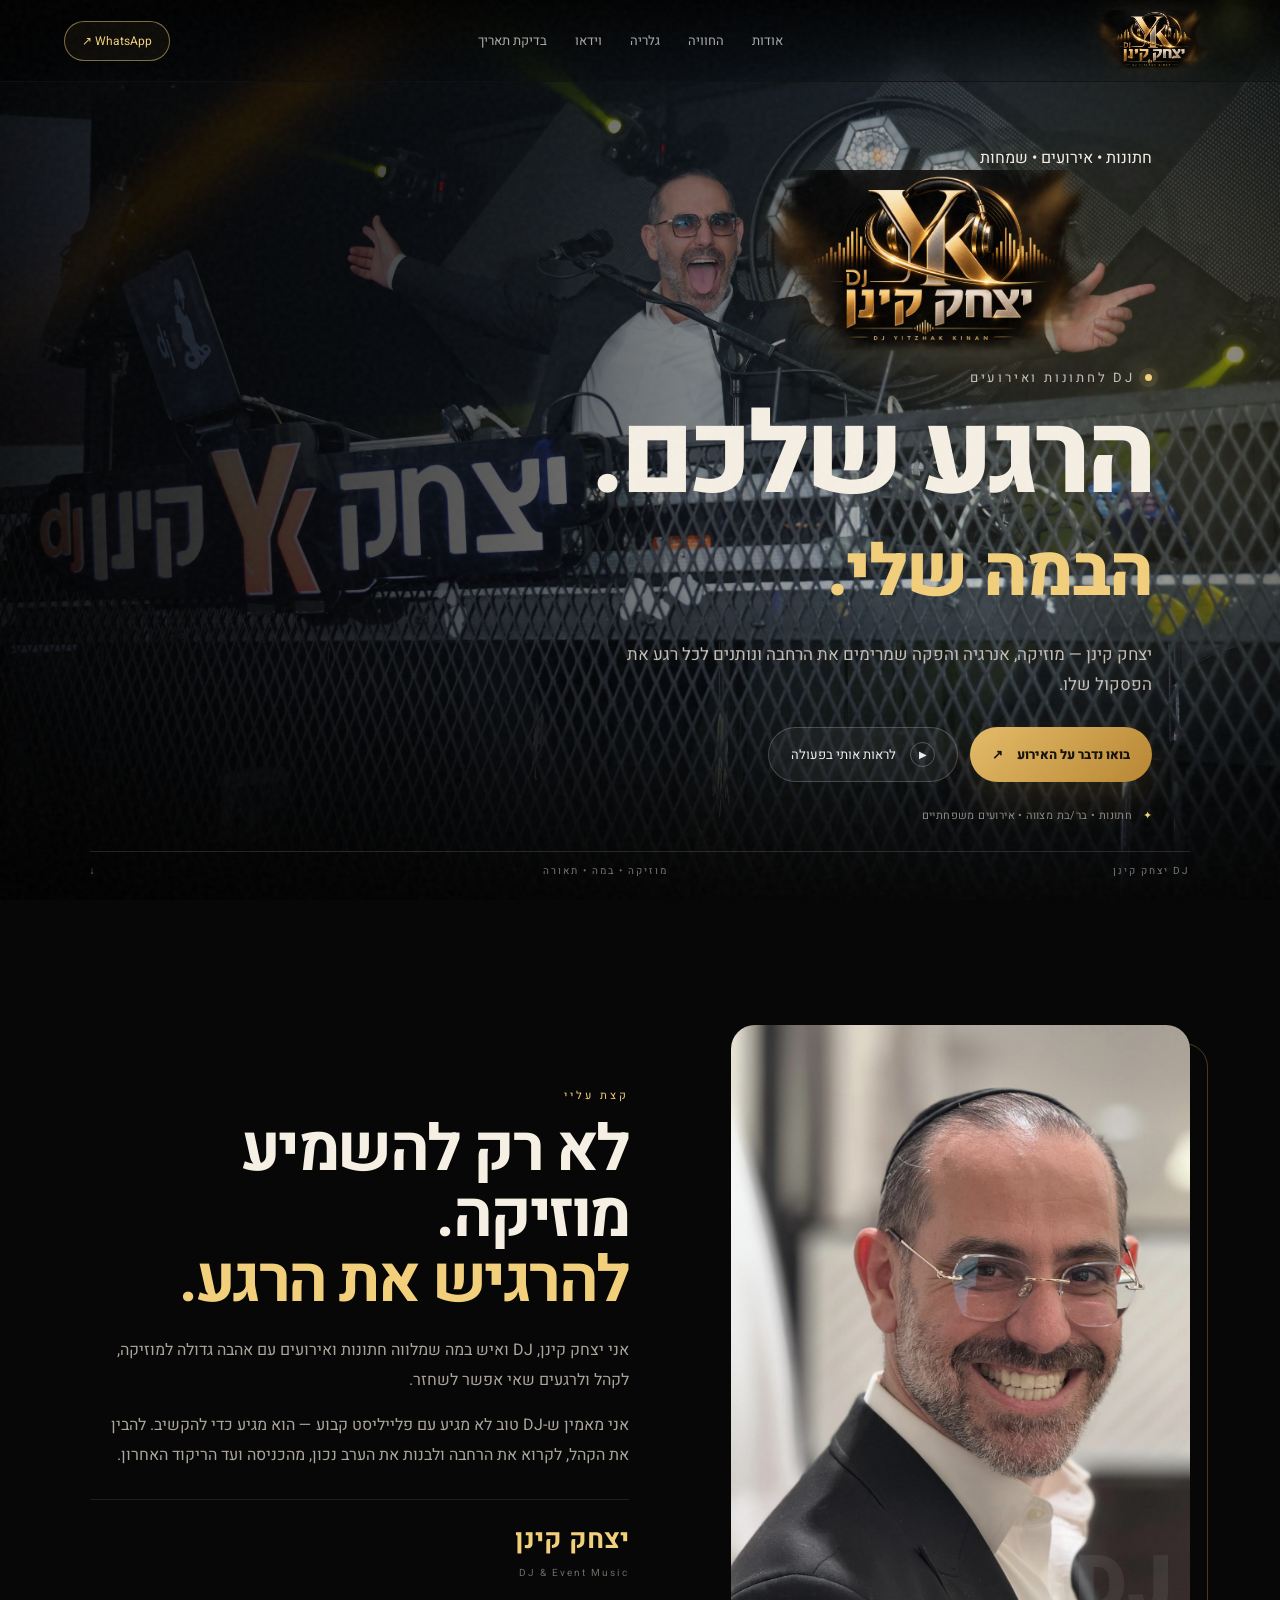
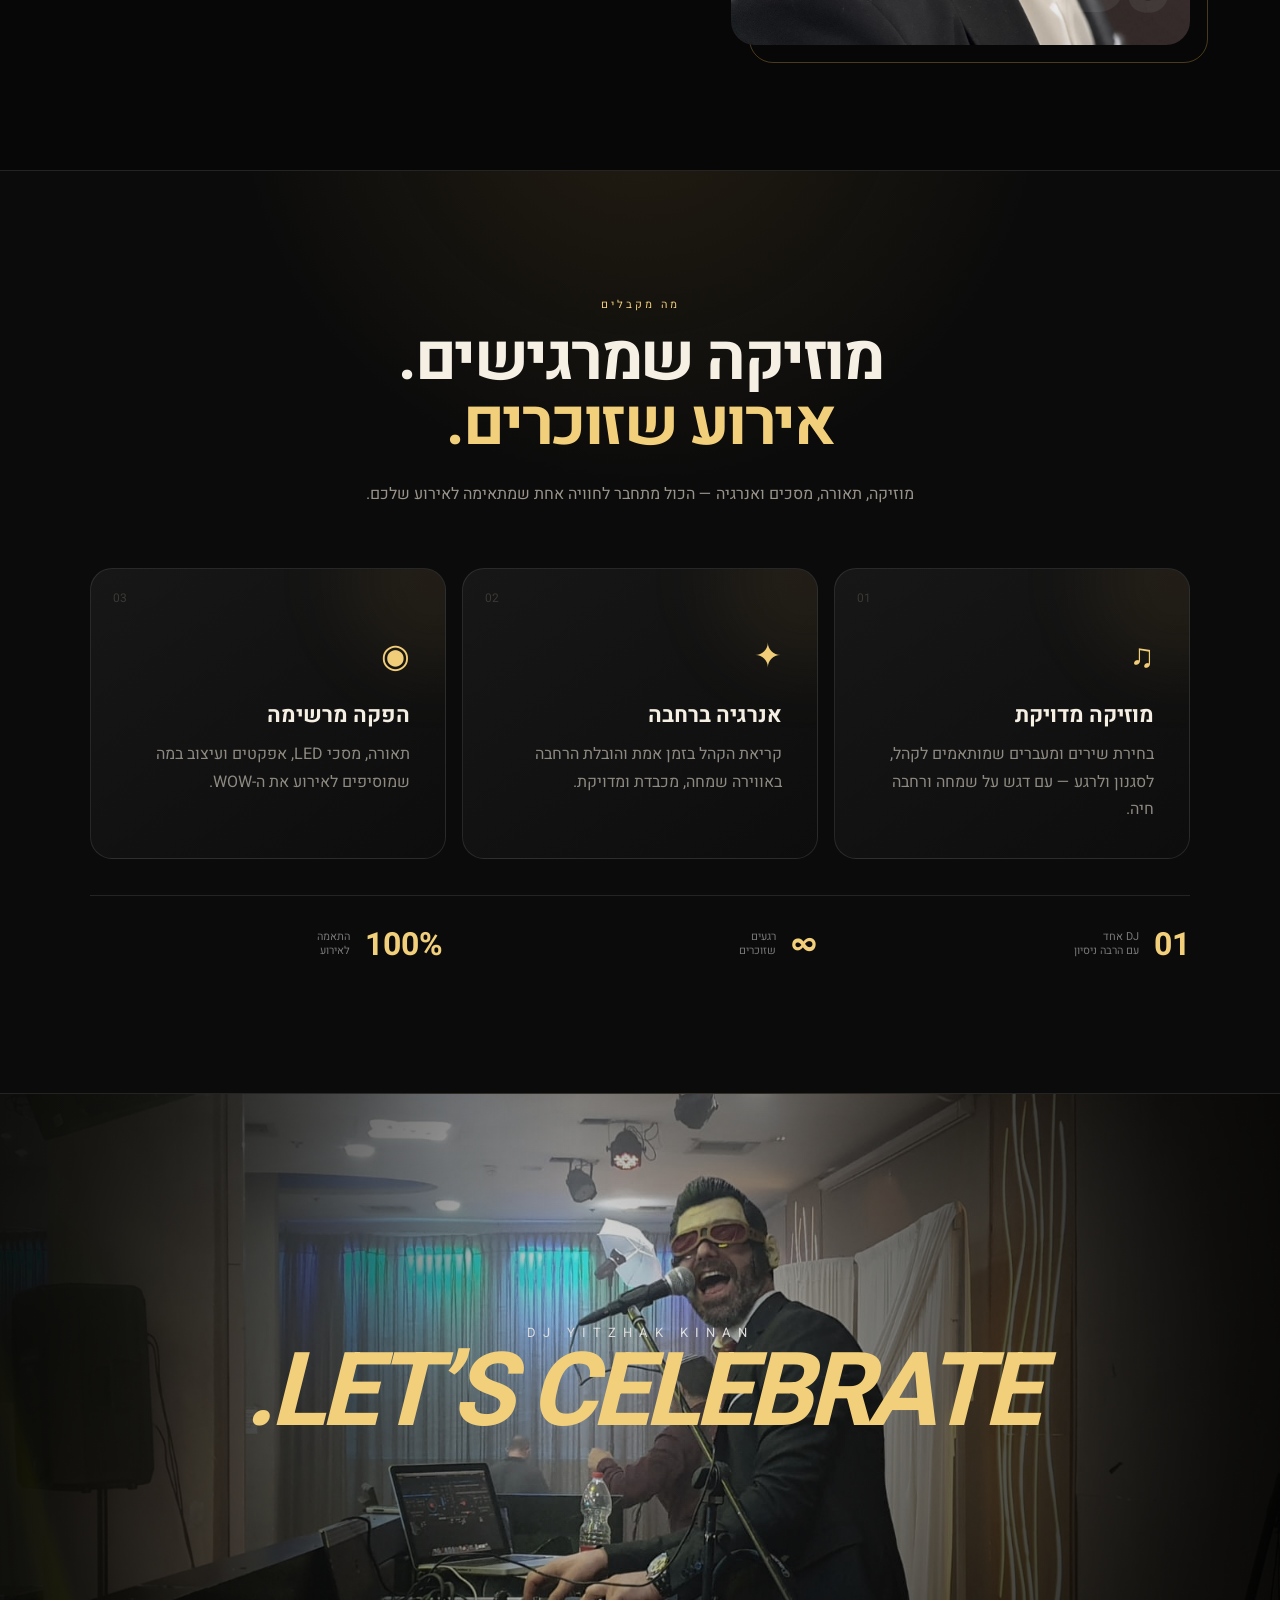
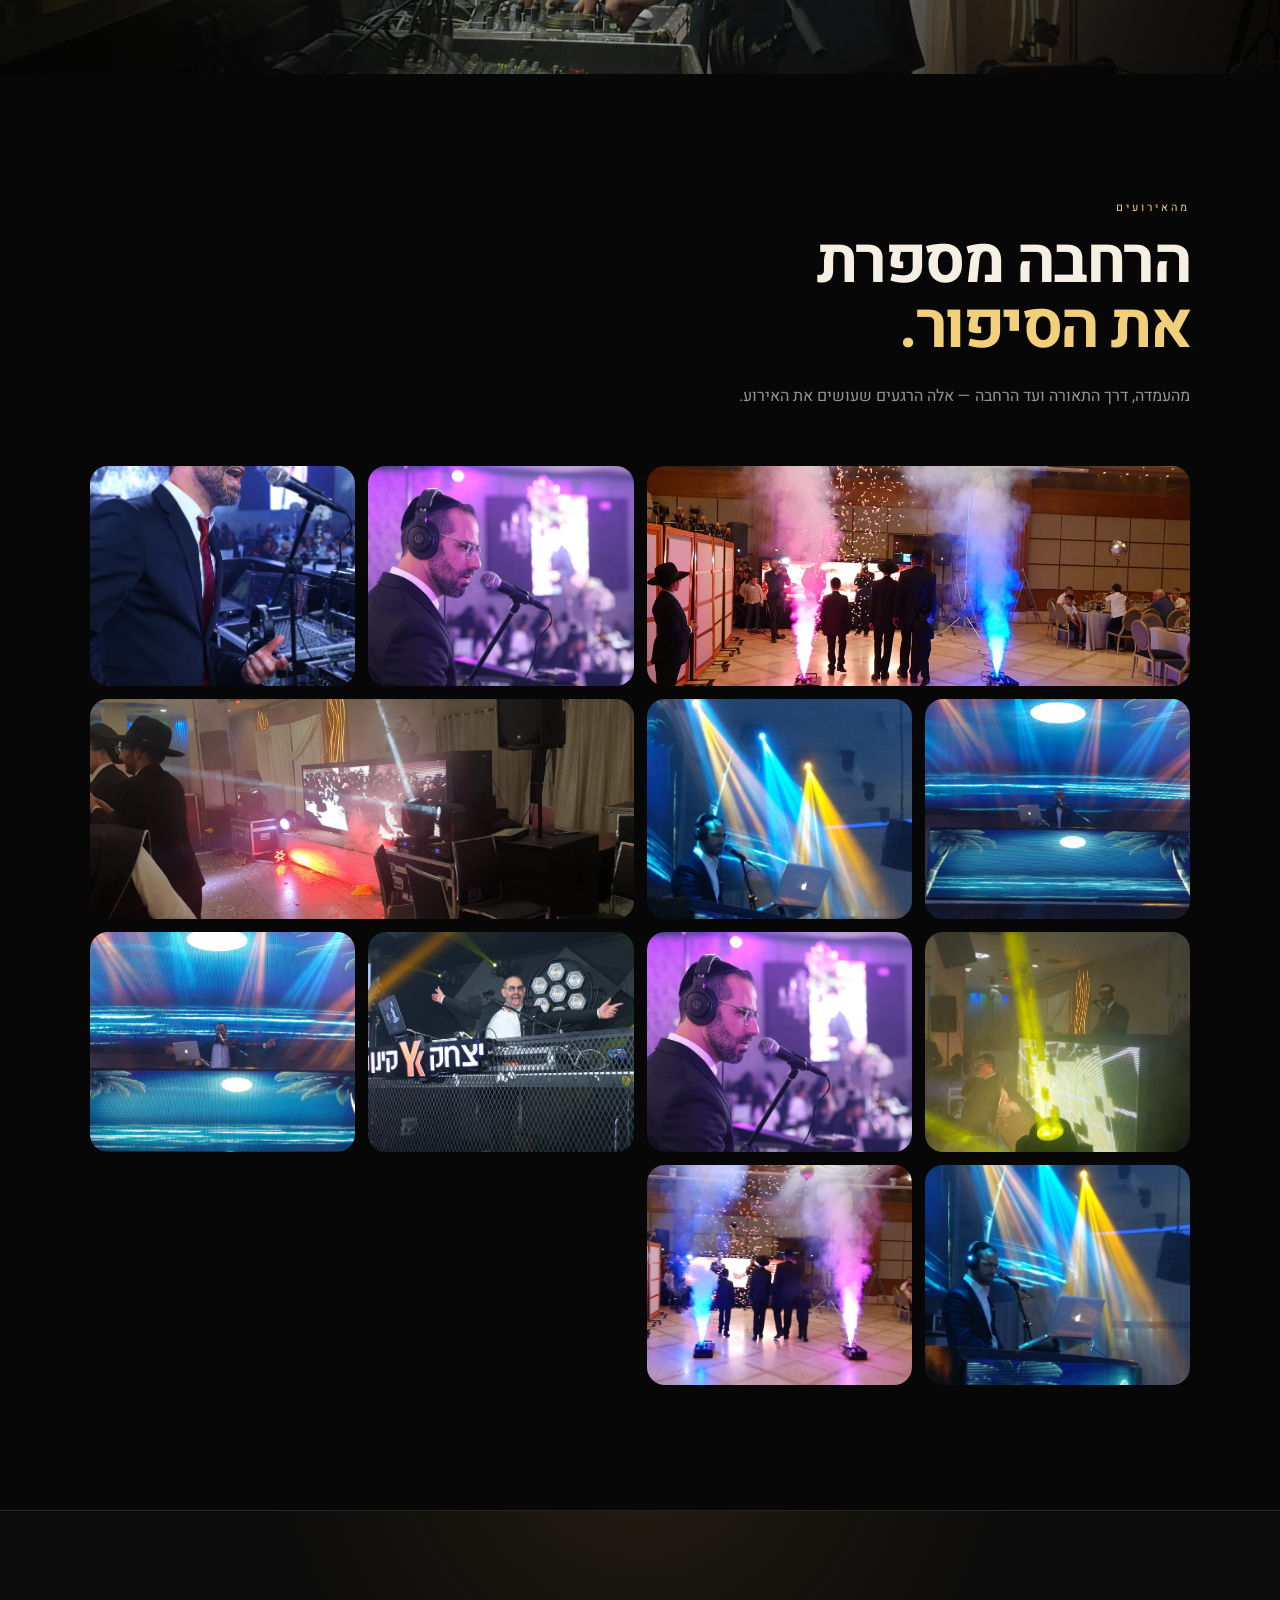
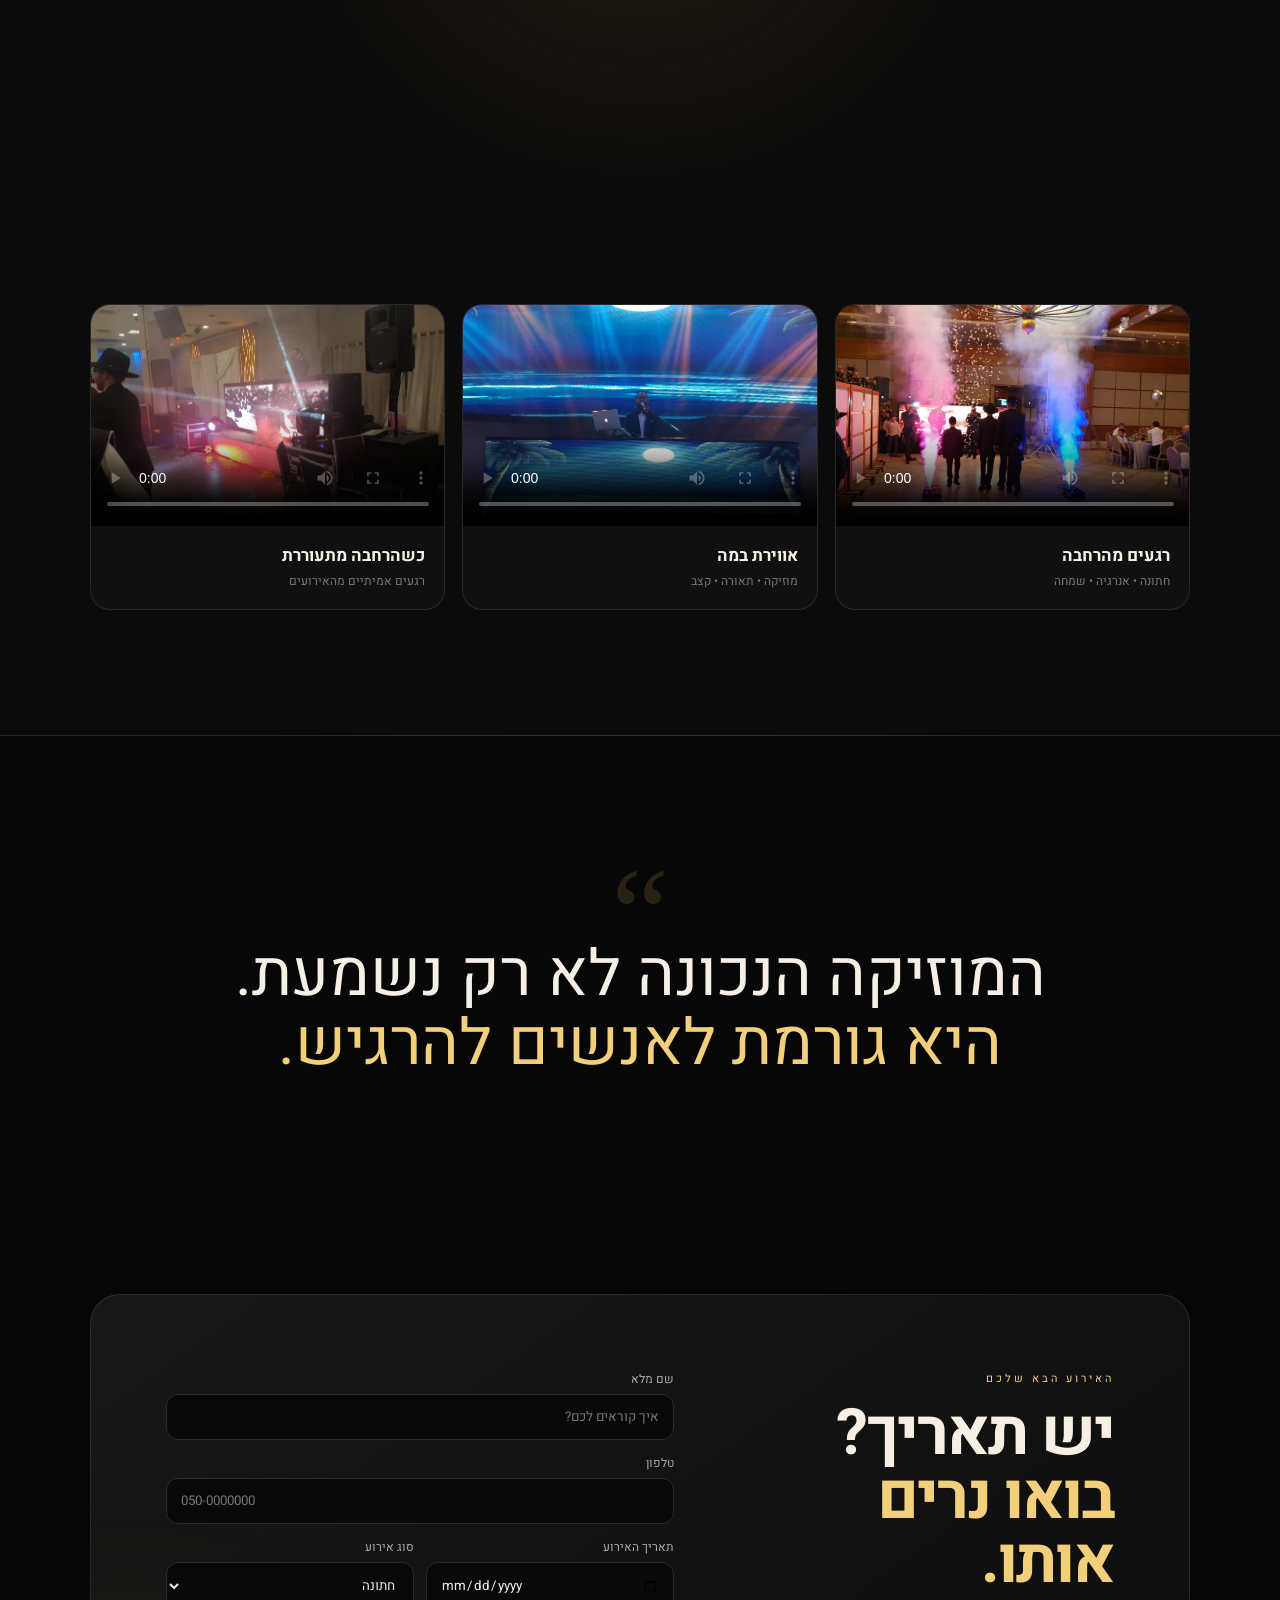
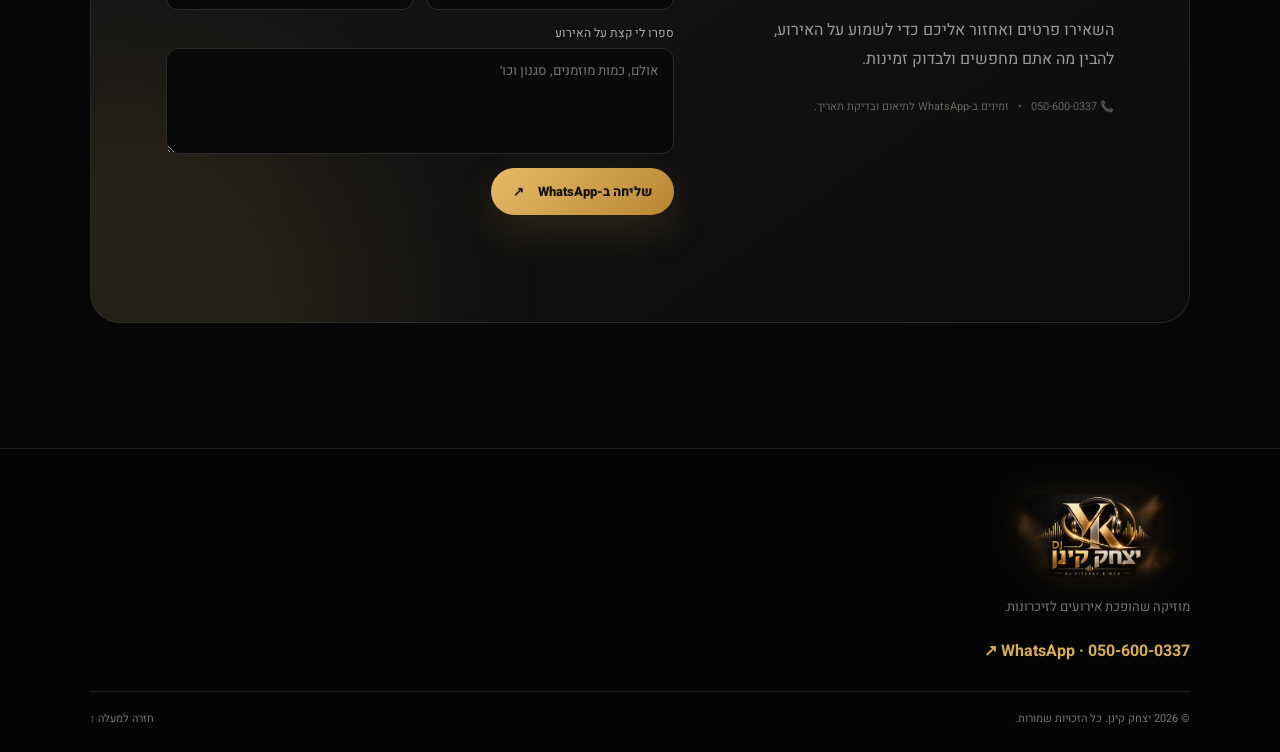
==== index.html @ 3d1ca477 "Add files via upload" ====
<!doctype html>
<html lang="he" dir="rtl">
<head>
  <meta charset="utf-8">
  <meta name="viewport" content="width=device-width, initial-scale=1">
  <meta name="theme-color" content="#080808">
  <meta name="description" content="DJ יצחק קינן — מוזיקה, אנרגיה והפקה לאירועים וחתונות במגזר הדתי.">
  <title>DJ יצחק קינן | חתונות ואירועים</title>
  <link rel="preconnect" href="https://fonts.googleapis.com">
  <link rel="preconnect" href="https://fonts.gstatic.com" crossorigin>
  <link href="https://fonts.googleapis.com/css2?family=Assistant:wght@300;400;500;600;700;800&family=Heebo:wght@300;400;500;600;700;800;900&display=swap" rel="stylesheet">
  <link rel="stylesheet" href="style.css">
</head>
<body>
  <div class="noise"></div>
  <header class="header" id="header">
    <a class="brand" href="#top" aria-label="DJ יצחק קינן">
      <img class="brand-logo" src="assets/images/logo.png" alt="DJ יצחק קינן">
    </a>
    <nav class="nav" id="nav">
      <a href="#about">אודות</a>
      <a href="#experience">החוויה</a>
      <a href="#gallery">גלריה</a>
      <a href="#videos">וידאו</a>
      <a href="#contact">בדיקת תאריך</a>
    </nav>
    <a class="header-cta" href="https://wa.me/972506000337" target="_blank" rel="noopener">WhatsApp <span>↗</span></a>
    <button class="menu" id="menu" aria-label="פתיחת תפריט"><i></i><i></i><i></i></button>
  </header>

  <main id="top">
    <section class="hero">
      <div class="hero-media"></div><div class="hero-overlay"></div>
      <div class="hero-glow glow-1"></div><div class="hero-glow glow-2"></div>
      <div class="hero-content reveal visible">
        <div class="eyebrow"><span></span> חתונות • אירועים • שמחות <span></span></div>
        <img class="hero-logo" src="assets/images/logo.png" alt="DJ יצחק קינן">
        <div class="hero-brandline"><span class="pulse-dot"></span> DJ לחתונות ואירועים</div>
        <h1>הרגע שלכם.<br><em>הבמה שלי.</em></h1>
        <p class="hero-copy">יצחק קינן — מוזיקה, אנרגיה והפקה שמרימים את הרחבה ונותנים לכל רגע את הפסקול שלו.</p>
        <div class="hero-actions">
          <a class="btn btn-gold" href="https://wa.me/972506000337" target="_blank" rel="noopener">בואו נדבר על האירוע <span>↗</span></a>
          <a class="btn btn-ghost" href="#videos"><span class="play">▶</span> לראות אותי בפעולה</a>
        </div>
        <div class="hero-trust"><span>✦</span> חתונות • בר/בת מצווה • אירועים משפחתיים</div>
      </div>
      <div class="hero-bottom"><span>DJ יצחק קינן</span><span>מוזיקה • במה • תאורה</span><span>↓</span></div>
    </section>

    <section class="about section" id="about">
      <div class="about-photo reveal"><img src="assets/images/portrait.jpg" alt="יצחק קינן באירוע"></div>
      <div class="about-copy reveal">
        <div class="section-kicker">קצת עליי</div>
        <h2>לא רק להשמיע מוזיקה.<br><span>להרגיש את הרגע.</span></h2>
        <p>אני יצחק קינן, DJ ואיש במה שמלווה חתונות ואירועים עם אהבה גדולה למוזיקה, לקהל ולרגעים שאי אפשר לשחזר.</p>
        <p>אני מאמין ש-DJ טוב לא מגיע עם פלייליסט קבוע — הוא מגיע כדי להקשיב. להבין את הקהל, לקרוא את הרחבה ולבנות את הערב נכון, מהכניסה ועד הריקוד האחרון.</p>
        <div class="signature"><b>יצחק קינן</b><span>DJ &amp; Event Music</span></div>
      </div>
    </section>

    <section class="experience section dark-section" id="experience">
      <div class="section-heading centered reveal"><div class="section-kicker">מה מקבלים</div><h2>מוזיקה שמרגישים.<br><span>אירוע שזוכרים.</span></h2><p>מוזיקה, תאורה, מסכים ואנרגיה — הכול מתחבר לחוויה אחת שמתאימה לאירוע שלכם.</p></div>
      <div class="feature-grid">
        <article class="feature reveal"><div class="feature-num">01</div><div class="feature-icon">♫</div><h3>מוזיקה מדויקת</h3><p>בחירת שירים ומעברים שמותאמים לקהל, לסגנון ולרגע — עם דגש על שמחה ורחבה חיה.</p></article>
        <article class="feature reveal"><div class="feature-num">02</div><div class="feature-icon">✦</div><h3>אנרגיה ברחבה</h3><p>קריאת הקהל בזמן אמת והובלת הרחבה באווירה שמחה, מכבדת ומדויקת.</p></article>
        <article class="feature reveal"><div class="feature-num">03</div><div class="feature-icon">◉</div><h3>הפקה מרשימה</h3><p>תאורה, מסכי LED, אפקטים ועיצוב במה שמוסיפים לאירוע את ה-WOW.</p></article>
      </div>
      <div class="mini-stats reveal"><div><strong>01</strong><span>DJ אחד<br>עם הרבה ניסיון</span></div><div><strong>∞</strong><span>רגעים<br>שזוכרים</span></div><div><strong>100%</strong><span>התאמה<br>לאירוע</span></div></div>
    </section>

    <section class="visual-break"><img src="assets/images/dj-logo-stage.jpg" alt="יצחק קינן על הבמה"><div class="visual-break-overlay"></div><div class="visual-break-text"><span>DJ YITZHAK KINAN</span><strong>LET’S CELEBRATE.</strong></div></section>

    <section class="gallery section" id="gallery">
      <div class="section-heading reveal"><div class="section-kicker">מהאירועים</div><h2>הרחבה מספרת<br><span>את הסיפור.</span></h2><p>מהעמדה, דרך התאורה ועד הרחבה — אלה הרגעים שעושים את האירוע.</p></div>
      <div class="gallery-grid">
        <button class="gallery-item item-wide reveal" data-full="assets/images/smoke-wide.jpg"><img src="assets/images/smoke-wide.jpg" alt="אפקטים ברחבה"></button>
        <button class="gallery-item reveal" data-full="assets/images/dj-purple.jpg"><img src="assets/images/dj-purple.jpg" alt="יצחק קינן בעמדת DJ"></button>
        <button class="gallery-item reveal" data-full="assets/images/mic.jpg"><img src="assets/images/mic.jpg" alt="יצחק קינן שר באירוע"></button>
        <button class="gallery-item reveal" data-full="assets/images/led-stage.jpg"><img src="assets/images/led-stage.jpg" alt="עמדת DJ עם מסכי LED"></button>
        <button class="gallery-item reveal" data-full="assets/images/lights-vertical.jpg"><img src="assets/images/lights-vertical.jpg" alt="תאורת במה צבעונית"></button>
        <button class="gallery-item item-wide reveal" data-full="assets/images/event-stage.jpg"><img src="assets/images/event-stage.jpg" alt="רחבת אירוע עם תאורה"></button>
        <button class="gallery-item reveal" data-full="assets/images/yellow-light.jpg"><img src="assets/images/yellow-light.jpg" alt="תאורה באירוע"></button>
        <button class="gallery-item reveal" data-full="assets/images/dj-profile.jpg"><img src="assets/images/dj-profile.jpg" alt="יצחק קינן"></button>
        <button class="gallery-item reveal" data-full="assets/images/hero.jpg"><img src="assets/images/hero.jpg" alt="יצחק קינן על הבמה"></button>
        <button class="gallery-item reveal" data-full="assets/images/led-wide.jpg"><img src="assets/images/led-wide.jpg" alt="מסכי LED באירוע"></button>
        <button class="gallery-item reveal" data-full="assets/images/lights-portrait.jpg"><img src="assets/images/lights-portrait.jpg" alt="תאורת אירוע"></button>
        <button class="gallery-item reveal" data-full="assets/images/smoke-wide-2.jpg"><img src="assets/images/smoke-wide-2.jpg" alt="אפקט עשן ותאורה"></button>
      </div>
    </section>

    <section class="videos section dark-section" id="videos">
      <div class="section-heading centered reveal"><div class="section-kicker">על המסך</div><h2>תראו את<br><span>האנרגיה.</span></h2><p>כי לפעמים סרטון אחד אומר יותר מאלף מילים.</p></div>
      <div class="video-grid">
        <div class="video-card reveal"><video controls preload="metadata" poster="assets/images/smoke-wide.jpg"><source src="assets/videos/event-1.mp4" type="video/mp4">הדפדפן שלך לא תומך בווידאו.</video><div class="video-caption"><b>רגעים מהרחבה</b><span>חתונה • אנרגיה • שמחה</span></div></div>
        <div class="video-card reveal"><video controls preload="metadata" poster="assets/images/led-stage.jpg"><source src="assets/videos/event-2.mp4" type="video/mp4">הדפדפן שלך לא תומך בווידאו.</video><div class="video-caption"><b>אווירת במה</b><span>מוזיקה • תאורה • קצב</span></div></div>
        <div class="video-card reveal"><video controls preload="metadata" poster="assets/images/event-stage.jpg"><source src="assets/videos/event-3.mp4" type="video/mp4">הדפדפן שלך לא תומך בווידאו.</video><div class="video-caption"><b>כשהרחבה מתעוררת</b><span>רגעים אמיתיים מהאירועים</span></div></div>
      </div>
    </section>

    <section class="quote section"><div class="quote-mark">“</div><blockquote>המוזיקה הנכונה לא רק נשמעת.<br><span>היא גורמת לאנשים להרגיש.</span></blockquote></section>

    <section class="contact section" id="contact">
      <div class="contact-panel reveal">
        <div class="contact-copy"><div class="section-kicker">האירוע הבא שלכם</div><h2>יש תאריך?<br><span>בואו נרים אותו.</span></h2><p>השאירו פרטים ואחזור אליכם כדי לשמוע על האירוע, להבין מה אתם מחפשים ולבדוק זמינות.</p><div class="contact-note">📞 050-600-0337 &nbsp; • &nbsp; זמינים ב-WhatsApp לתיאום ובדיקת תאריך.</div></div>
        <form id="bookingForm" class="booking-form">
          <label>שם מלא<input name="name" required placeholder="איך קוראים לכם?"></label>
          <label>טלפון<input name="phone" type="tel" required placeholder="050-0000000"></label>
          <div class="form-row"><label>תאריך האירוע<input name="date" type="date"></label><label>סוג אירוע<select name="type"><option>חתונה</option><option>בר מצווה</option><option>בת מצווה</option><option>אירוע משפחתי</option><option>אחר</option></select></label></div>
          <label>ספרו לי קצת על האירוע<textarea name="message" rows="4" placeholder="אולם, כמות מוזמנים, סגנון וכו׳"></textarea></label>
          <button class="btn btn-gold submit" type="submit">שליחה ב-WhatsApp <span>↗</span></button>
          <p class="form-status" id="formStatus" aria-live="polite"></p>
        </form>
      </div>
    </section>
  </main>

  <footer class="footer">
    <div class="footer-brand"><img class="footer-logo" src="assets/images/logo.png" alt="DJ יצחק קינן"></div>
    <p>מוזיקה שהופכת אירועים לזיכרונות.</p><a class="footer-phone" href="https://wa.me/972506000337" target="_blank" rel="noopener">050-600-0337 · WhatsApp ↗</a>
    <div class="footer-bottom"><span>© <span id="year"></span> יצחק קינן. כל הזכויות שמורות.</span><a href="#top">חזרה למעלה ↑</a></div>
  </footer>

  <div class="lightbox" id="lightbox" aria-hidden="true"><button class="lightbox-close" id="lightboxClose" aria-label="סגירה">×</button><img id="lightboxImg" alt=""></div>
  <script src="script.js"></script>
</body>
</html>
---- style.css ----
:root{--bg:#070707;--panel:#101010;--panel2:#151515;--gold:#d6a84f;--gold2:#f2cf7b;--cream:#f5efe4;--muted:#9e9a92;--line:rgba(255,255,255,.1);--radius:24px;--shadow:0 25px 80px rgba(0,0,0,.35)}
*{box-sizing:border-box}html{scroll-behavior:smooth}body{margin:0;background:var(--bg);color:var(--cream);font-family:Heebo,Assistant,sans-serif;overflow-x:hidden}a{text-decoration:none;color:inherit}button,input,select,textarea{font-family:inherit}.noise{position:fixed;inset:0;pointer-events:none;opacity:.035;z-index:50;background-image:url("data:image/svg+xml,%3Csvg viewBox='0 0 180 180' xmlns='http://www.w3.org/2000/svg'%3E%3Cfilter id='n'%3E%3CfeTurbulence type='fractalNoise' baseFrequency='.85' numOctaves='3' stitchTiles='stitch'/%3E%3C/filter%3E%3Crect width='100%25' height='100%25' filter='url(%23n)'/%3E%3C/svg%3E")}.header{position:fixed;top:0;right:0;left:0;height:82px;padding:0 clamp(20px,5vw,72px);display:flex;align-items:center;justify-content:space-between;z-index:40;background:linear-gradient(180deg,rgba(0,0,0,.86),rgba(0,0,0,.12));backdrop-filter:blur(14px);border-bottom:1px solid rgba(255,255,255,.05)}.brand{display:flex;align-items:center;gap:12px}.brand-logo{width:125px;height:62px;object-fit:contain;display:block;mix-blend-mode:screen;filter:drop-shadow(0 0 10px rgba(214,168,79,.12))}.hero-logo{width:min(430px,58vw);height:auto;max-height:190px;object-fit:contain;object-position:center;display:block;margin-bottom:8px;mix-blend-mode:screen;filter:drop-shadow(0 12px 28px rgba(214,168,79,.16))}.footer-logo{width:190px;height:90px;object-fit:contain;display:block;mix-blend-mode:screen;filter:drop-shadow(0 0 14px rgba(214,168,79,.12))}.brand-mark{width:47px;height:47px;border:1px solid rgba(242,207,123,.55);border-radius:50%;position:relative;background:radial-gradient(circle at 35% 30%,#292319,#090909 65%);box-shadow:0 0 30px rgba(214,168,79,.1)}.brand-mark span{position:absolute;right:8px;top:4px;color:var(--gold2);font-size:17px;font-weight:800}.brand-mark>b{position:absolute;left:9px;bottom:2px;color:#fff;font-size:28px;line-height:1}.brand>span:last-child{display:flex;flex-direction:column}.brand>span:last-child b{font-size:17px;line-height:1.05}.brand>span:last-child small{font-size:9px;letter-spacing:1.8px;color:#888;margin-top:4px}.nav{display:flex;gap:28px;font-size:13px;color:#aaa}.nav a{transition:.25s}.nav a:hover{color:var(--gold2)}.header-cta{border:1px solid rgba(242,207,123,.5);padding:10px 17px;border-radius:999px;font-size:12px;color:var(--gold2);background:rgba(214,168,79,.05)}.menu{display:none;border:0;background:none;padding:8px}.menu i{display:block;width:25px;height:2px;background:#fff;margin:5px;transition:.25s}
.hero{min-height:100vh;position:relative;display:flex;align-items:center;overflow:hidden}.hero-media{position:absolute;inset:0;background-image:url('assets/images/hero.jpg');background-size:cover;background-position:center 42%;transform:scale(1.03)}.hero-overlay{position:absolute;inset:0;background:linear-gradient(90deg,rgba(0,0,0,.92) 0%,rgba(0,0,0,.62) 42%,rgba(0,0,0,.22) 78%,rgba(0,0,0,.55)),linear-gradient(0deg,#070707 0%,transparent 24%)}.hero:after{content:"";position:absolute;right:-10%;top:12%;width:520px;height:520px;border-radius:50%;background:rgba(214,168,79,.12);filter:blur(100px)}.hero-content{position:relative;z-index:3;width:min(850px,90%);margin-right:clamp(30px,10vw,150px);padding-top:70px}.hero-brandline{display:flex;align-items:center;gap:10px;color:#c7c0b5;font-size:13px;letter-spacing:2.8px;margin-bottom:18px;text-transform:uppercase}.pulse-dot{width:7px;height:7px;border-radius:50%;background:var(--gold2);box-shadow:0 0 0 6px rgba(242,207,123,.1),0 0 18px var(--gold2)}.hero h1{font-size:clamp(64px,8.8vw,136px);line-height:.92;letter-spacing:-5px;margin:0;font-weight:800}.hero h1 em{font-style:normal;color:var(--gold2);font-size:.63em;letter-spacing:-2px}.hero-copy{max-width:570px;color:#c3bdb3;font-size:17px;line-height:1.75;margin:28px 0}.hero-actions{display:flex;gap:12px;flex-wrap:wrap}.btn{display:inline-flex;align-items:center;justify-content:center;gap:14px;border-radius:999px;padding:14px 22px;font-size:13px;transition:.3s;cursor:pointer}.btn-gold{background:linear-gradient(135deg,#e5bc68,#b88632);color:#15110a;font-weight:800;box-shadow:0 15px 40px rgba(214,168,79,.15)}.btn-gold:hover{transform:translateY(-3px);box-shadow:0 20px 50px rgba(214,168,79,.24)}.btn-ghost{border:1px solid rgba(255,255,255,.2);background:rgba(255,255,255,.05);color:#eee}.btn-ghost:hover{border-color:rgba(242,207,123,.55)}.play{font-size:10px;width:25px;height:25px;border:1px solid rgba(255,255,255,.25);display:grid;place-items:center;border-radius:50%}.hero-trust{margin-top:25px;color:#8e897f;font-size:11px;letter-spacing:.4px}.hero-trust span{color:var(--gold2);margin-left:7px}.hero-bottom{position:absolute;z-index:4;bottom:22px;right:clamp(25px,7vw,90px);left:clamp(25px,7vw,90px);border-top:1px solid rgba(255,255,255,.13);padding-top:12px;display:flex;justify-content:space-between;color:#777;font-size:10px;letter-spacing:2px;text-transform:uppercase}
.section{padding:125px clamp(22px,7vw,110px);max-width:1450px;margin:auto}.about{display:grid;grid-template-columns:minmax(280px,.92fr) minmax(320px,1.08fr);gap:clamp(45px,8vw,120px);align-items:center}.about-photo{position:relative}.about-photo:before{content:"";position:absolute;inset:18px -18px -18px 18px;border:1px solid rgba(214,168,79,.32);border-radius:var(--radius);z-index:-1}.about-photo:after{content:"DJ";position:absolute;bottom:18px;right:18px;font-size:80px;font-weight:900;line-height:1;color:rgba(255,255,255,.07)}.about-photo img{width:100%;height:620px;object-fit:cover;border-radius:var(--radius);display:block;filter:saturate(.82)}.section-kicker{color:var(--gold2);font-size:11px;letter-spacing:3px;text-transform:uppercase}.about-copy h2,.section-heading h2{font-size:clamp(42px,5vw,72px);line-height:1.02;letter-spacing:-2.5px;margin:14px 0 22px}.about-copy h2 span,.section-heading h2 span{color:var(--gold2)}.about-copy p{color:#aaa49a;font-size:16px;line-height:1.85;max-width:600px}.signature{margin-top:28px;border-top:1px solid var(--line);padding-top:20px}.signature b{display:block;color:var(--gold2);font-size:27px}.signature span{font-size:10px;color:#6f6b65;letter-spacing:2px}.dark-section{max-width:none;background:radial-gradient(circle at 50% -10%,rgba(214,168,79,.12),transparent 34%),#0b0b0b;border-top:1px solid var(--line);border-bottom:1px solid var(--line)}.section-heading{max-width:780px}.centered{text-align:center;margin-left:auto;margin-right:auto}.section-heading p{color:#99938a;line-height:1.8}.centered p{max-width:600px;margin:auto}.feature-grid{max-width:1120px;margin:60px auto 0;display:grid;grid-template-columns:repeat(3,1fr);gap:16px}.feature{min-height:280px;padding:35px;border:1px solid var(--line);border-radius:22px;background:linear-gradient(145deg,#171717,#0d0d0d);position:relative;overflow:hidden;transition:.35s}.feature:before{content:"";position:absolute;right:-80px;top:-80px;width:180px;height:180px;border-radius:50%;background:rgba(214,168,79,.08);filter:blur(35px)}.feature:hover{transform:translateY(-8px);border-color:rgba(214,168,79,.35)}.feature-num{position:absolute;left:22px;top:20px;color:#3b3935;font-size:12px}.feature-icon{font-size:33px;color:var(--gold2);margin:28px 0 18px}.feature h3{font-size:22px;margin:0 0 10px}.feature p{color:#8e8981;line-height:1.7;margin:0}.mini-stats{max-width:1120px;margin:36px auto 0;border-top:1px solid var(--line);padding-top:25px;display:grid;grid-template-columns:repeat(3,1fr);gap:20px}.mini-stats>div{display:flex;align-items:center;gap:15px}.mini-stats strong{font-size:32px;color:var(--gold2)}.mini-stats span{font-size:11px;color:#777;line-height:1.35}.visual-break{height:580px;position:relative;overflow:hidden}.visual-break img{width:100%;height:100%;object-fit:cover;object-position:center 45%;filter:saturate(.72)}.visual-break-overlay{position:absolute;inset:0;background:radial-gradient(circle at center,transparent 5%,rgba(0,0,0,.68) 85%),linear-gradient(90deg,rgba(0,0,0,.75),transparent 45%,rgba(0,0,0,.75))}.visual-break-text{position:absolute;inset:0;display:flex;align-items:center;justify-content:center;flex-direction:column;text-align:center}.visual-break-text span{font-size:13px;letter-spacing:7px;color:#ddd}.visual-break-text strong{font-size:clamp(48px,8vw,120px);line-height:1;color:var(--gold2);letter-spacing:-5px;font-style:italic}.gallery-grid{display:grid;grid-template-columns:repeat(4,1fr);grid-auto-rows:220px;gap:13px;margin-top:55px}.gallery-item{border:0;padding:0;background:#111;border-radius:18px;overflow:hidden;cursor:pointer;position:relative}.gallery-item img{width:100%;height:100%;object-fit:cover;display:block;transition:.5s}.gallery-item:hover img{transform:scale(1.06);filter:brightness(.72)}.gallery-item:after{content:"↗";position:absolute;left:14px;bottom:12px;width:36px;height:36px;border-radius:50%;display:grid;place-items:center;background:rgba(0,0,0,.6);color:#fff;opacity:0;transition:.3s}.gallery-item:hover:after{opacity:1}.item-wide{grid-column:span 2}.videos{max-width:none}.video-grid{max-width:1120px;margin:55px auto 0;display:grid;grid-template-columns:repeat(3,1fr);gap:17px}.video-card{background:#101010;border:1px solid var(--line);border-radius:20px;overflow:hidden}.video-card video{width:100%;aspect-ratio:16/10;display:block;object-fit:cover;background:#000}.video-caption{padding:17px 19px}.video-caption b{display:block;font-size:17px}.video-caption span{color:#777;font-size:12px}.quote{padding-top:145px;padding-bottom:145px;text-align:center}.quote-mark{font:130px Georgia;line-height:.5;color:rgba(214,168,79,.17);height:60px}.quote blockquote{font-size:clamp(32px,5vw,68px);line-height:1.08;margin:0}.quote blockquote span{color:var(--gold2)}.contact{padding-top:70px}.contact-panel{display:grid;grid-template-columns:.85fr 1.15fr;gap:65px;background:linear-gradient(145deg,#171717,#0c0c0c);border:1px solid var(--line);border-radius:30px;padding:clamp(30px,6vw,75px);position:relative;overflow:hidden}.contact-panel:before{content:"";position:absolute;left:-220px;bottom:-260px;width:520px;height:520px;border-radius:50%;background:rgba(214,168,79,.1);filter:blur(80px)}.contact-copy,.booking-form{position:relative}.contact-copy h2{font-size:clamp(44px,5vw,72px);line-height:1;margin:15px 0 22px;letter-spacing:-2px}.contact-copy h2 span{color:var(--gold2)}.contact-copy p{color:#999;line-height:1.8;max-width:480px}.contact-note{margin-top:25px;color:#67635e;font-size:11px}.booking-form{display:flex;flex-direction:column;gap:14px}label{display:flex;flex-direction:column;gap:6px;font-size:12px;color:#aaa}input,select,textarea{color:#eee;background:#090909;border:1px solid #2a2a2a;border-radius:12px;padding:12px 14px;outline:none}input:focus,select:focus,textarea:focus{border-color:rgba(242,207,123,.7);box-shadow:0 0 0 3px rgba(242,207,123,.08)}textarea{resize:vertical}.form-row{display:grid;grid-template-columns:1fr 1fr;gap:12px}.submit{border:0;width:max-content}.form-status{color:var(--gold2);font-size:12px;min-height:18px;margin:0}.footer{padding:45px clamp(22px,7vw,110px) 25px;background:#050505;border-top:1px solid var(--line);color:#777}.footer-brand{display:flex;align-items:center;gap:12px}.footer-brand>div{display:flex;flex-direction:column}.footer-brand b{color:#eee}.footer-brand small{font-size:9px;letter-spacing:1px}.footer p{font-size:13px}.footer-bottom{border-top:1px solid var(--line);margin-top:28px;padding-top:18px;display:flex;justify-content:space-between;font-size:11px}.lightbox{position:fixed;inset:0;background:rgba(0,0,0,.94);backdrop-filter:blur(12px);display:none;align-items:center;justify-content:center;padding:30px;z-index:100}.lightbox.open{display:flex}.lightbox img{max-width:94vw;max-height:88vh;object-fit:contain;border-radius:14px}.lightbox-close{position:absolute;top:15px;left:22px;background:none;border:0;color:#fff;font-size:42px;cursor:pointer}.reveal{opacity:0;transform:translateY(28px);transition:opacity .75s ease,transform .75s ease}.reveal.visible{opacity:1;transform:none}
@media(max-width:900px){.nav{position:fixed;top:82px;right:15px;left:15px;background:rgba(9,9,9,.98);border:1px solid var(--line);border-radius:18px;padding:18px;display:none;flex-direction:column;gap:14px}.nav.open{display:flex}.menu{display:block}.header-cta{display:none}.hero-content{margin-right:25px}.about{grid-template-columns:1fr}.about-photo img{height:520px}.feature-grid,.video-grid{grid-template-columns:1fr}.gallery-grid{grid-template-columns:repeat(2,1fr);grid-auto-rows:200px}.item-wide{grid-column:span 2}.contact-panel{grid-template-columns:1fr}.hero-bottom{display:none}.mini-stats{grid-template-columns:1fr}}
@media(max-width:560px){.brand-logo{width:100px;height:52px}.hero-logo{width:min(350px,92vw);max-height:145px;margin:0 auto 8px}.hero-content{padding-top:90px}.footer-logo{width:165px;height:78px}.header{height:70px}.nav{top:70px}.hero{min-height:800px}.hero-media{background-position:62% center}.hero-overlay{background:linear-gradient(0deg,rgba(0,0,0,.95) 4%,rgba(0,0,0,.5) 68%,rgba(0,0,0,.55))}.hero-content{margin:0 20px;padding-top:100px}.hero h1{font-size:66px;letter-spacing:-3px}.hero-copy{font-size:15px}.btn{width:100%}.hero-actions{max-width:360px}.section{padding-top:85px;padding-bottom:85px}.about-photo img{height:440px}.gallery-grid{gap:9px;grid-auto-rows:155px}.gallery-item{border-radius:12px}.visual-break{height:430px}.visual-break-text strong{letter-spacing:-2px}.contact-panel{padding:30px 20px;border-radius:22px}.form-row{grid-template-columns:1fr}.footer-bottom{flex-direction:column;gap:10px}}

.footer-phone{display:inline-block;margin-top:10px;color:#d7ad5a;text-decoration:none;font-weight:700}.footer-phone:hover{text-decoration:underline}
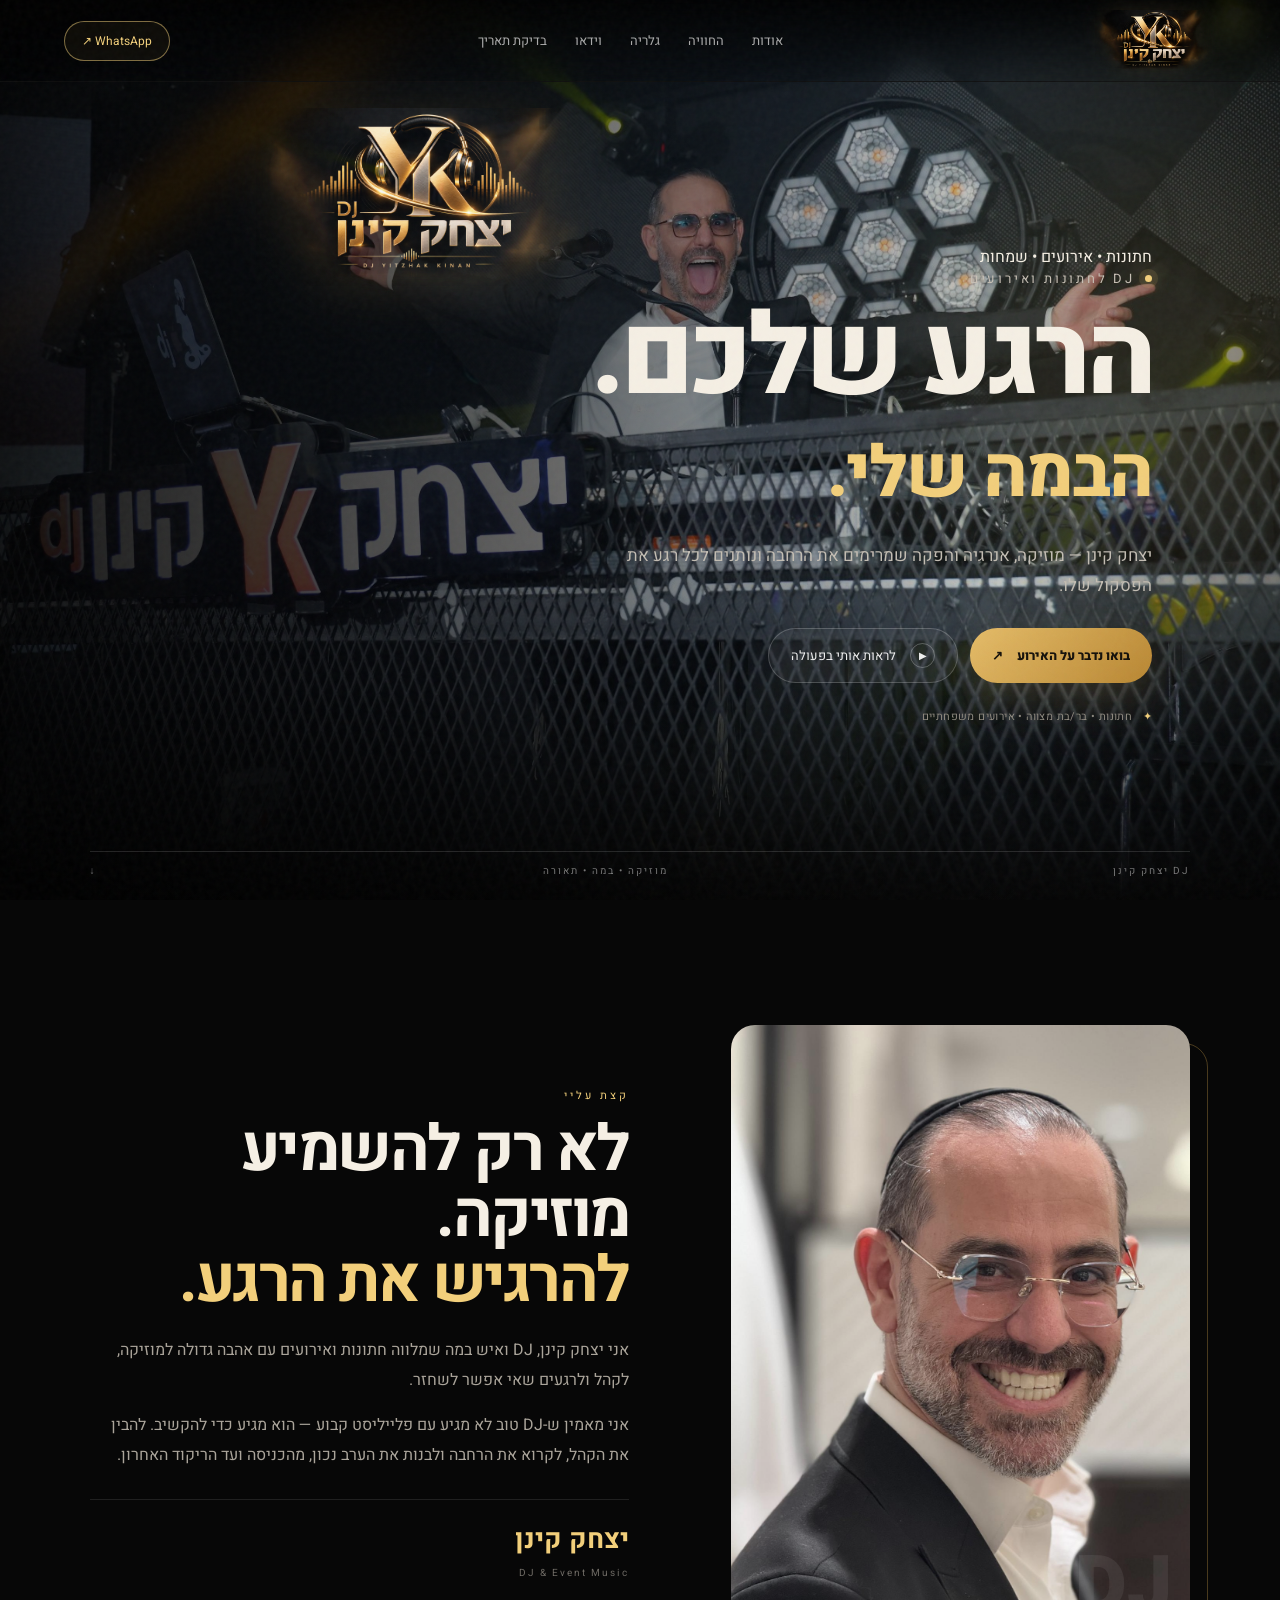
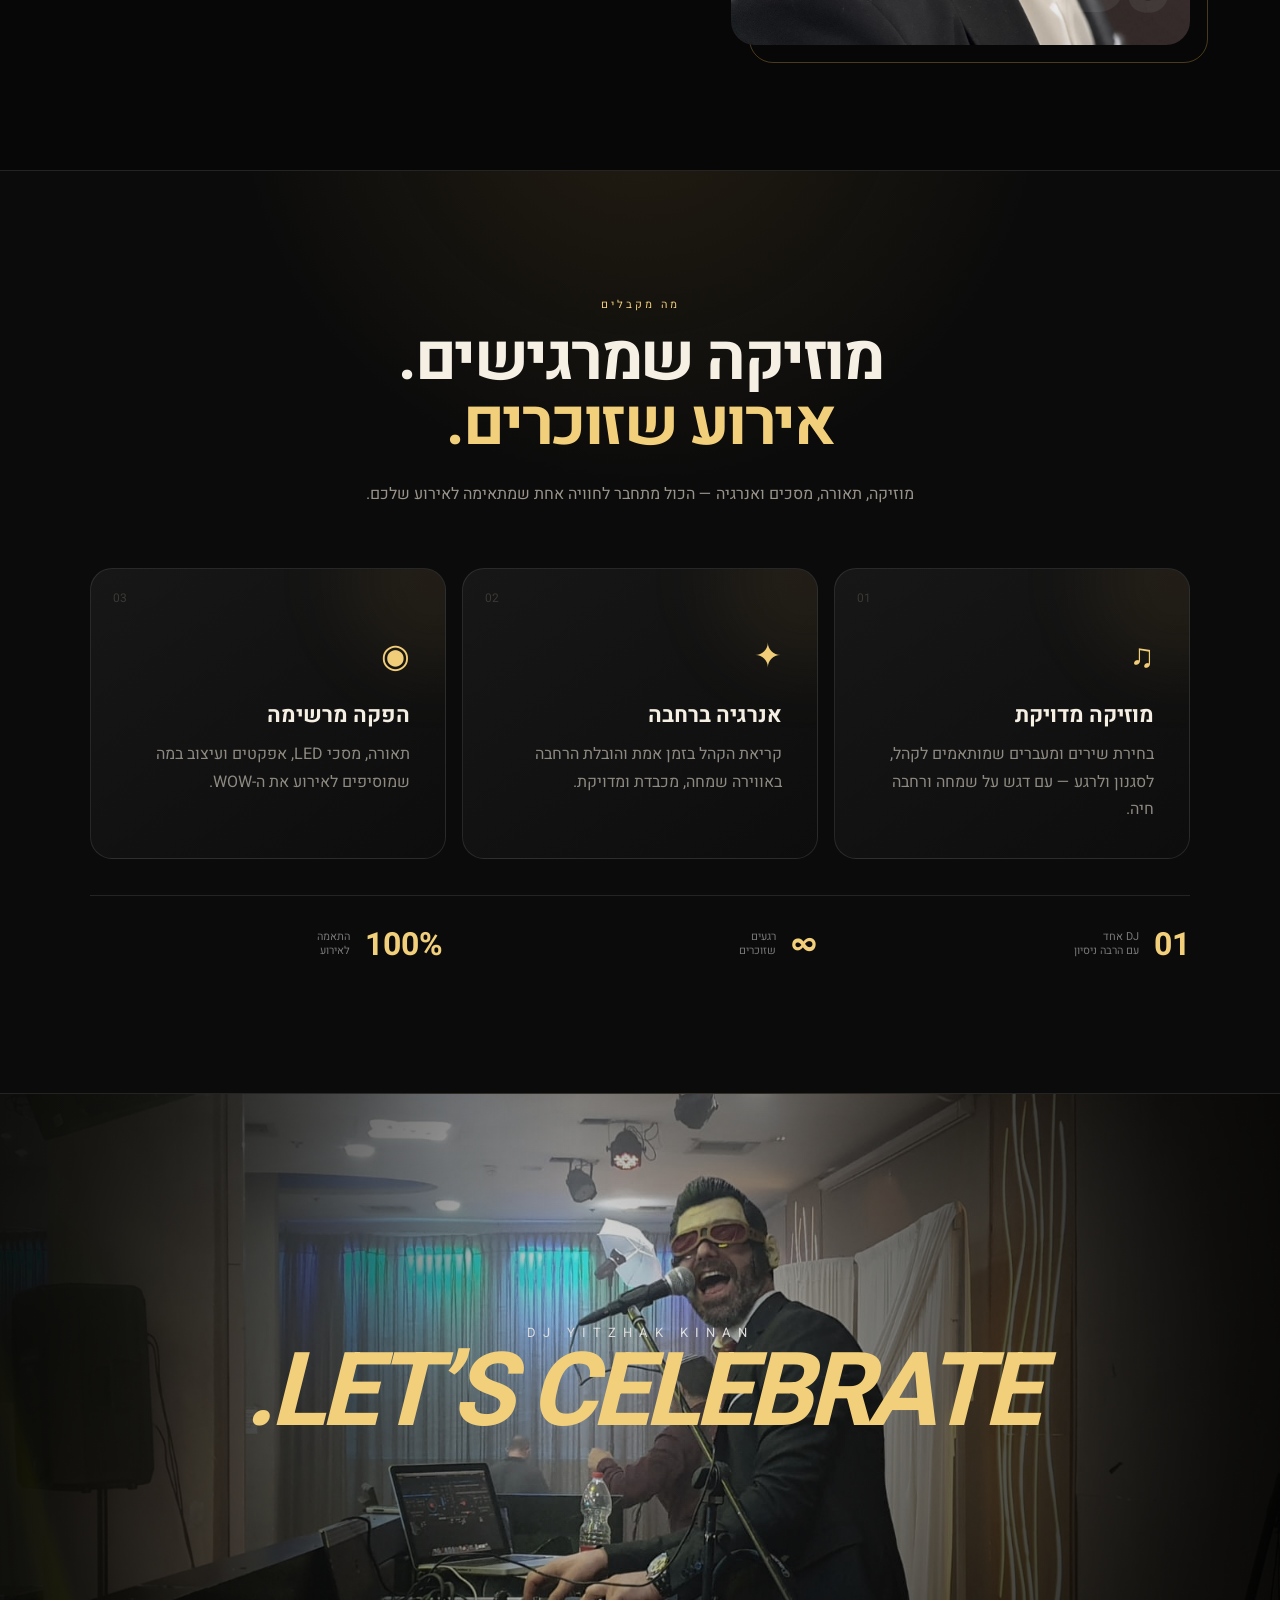
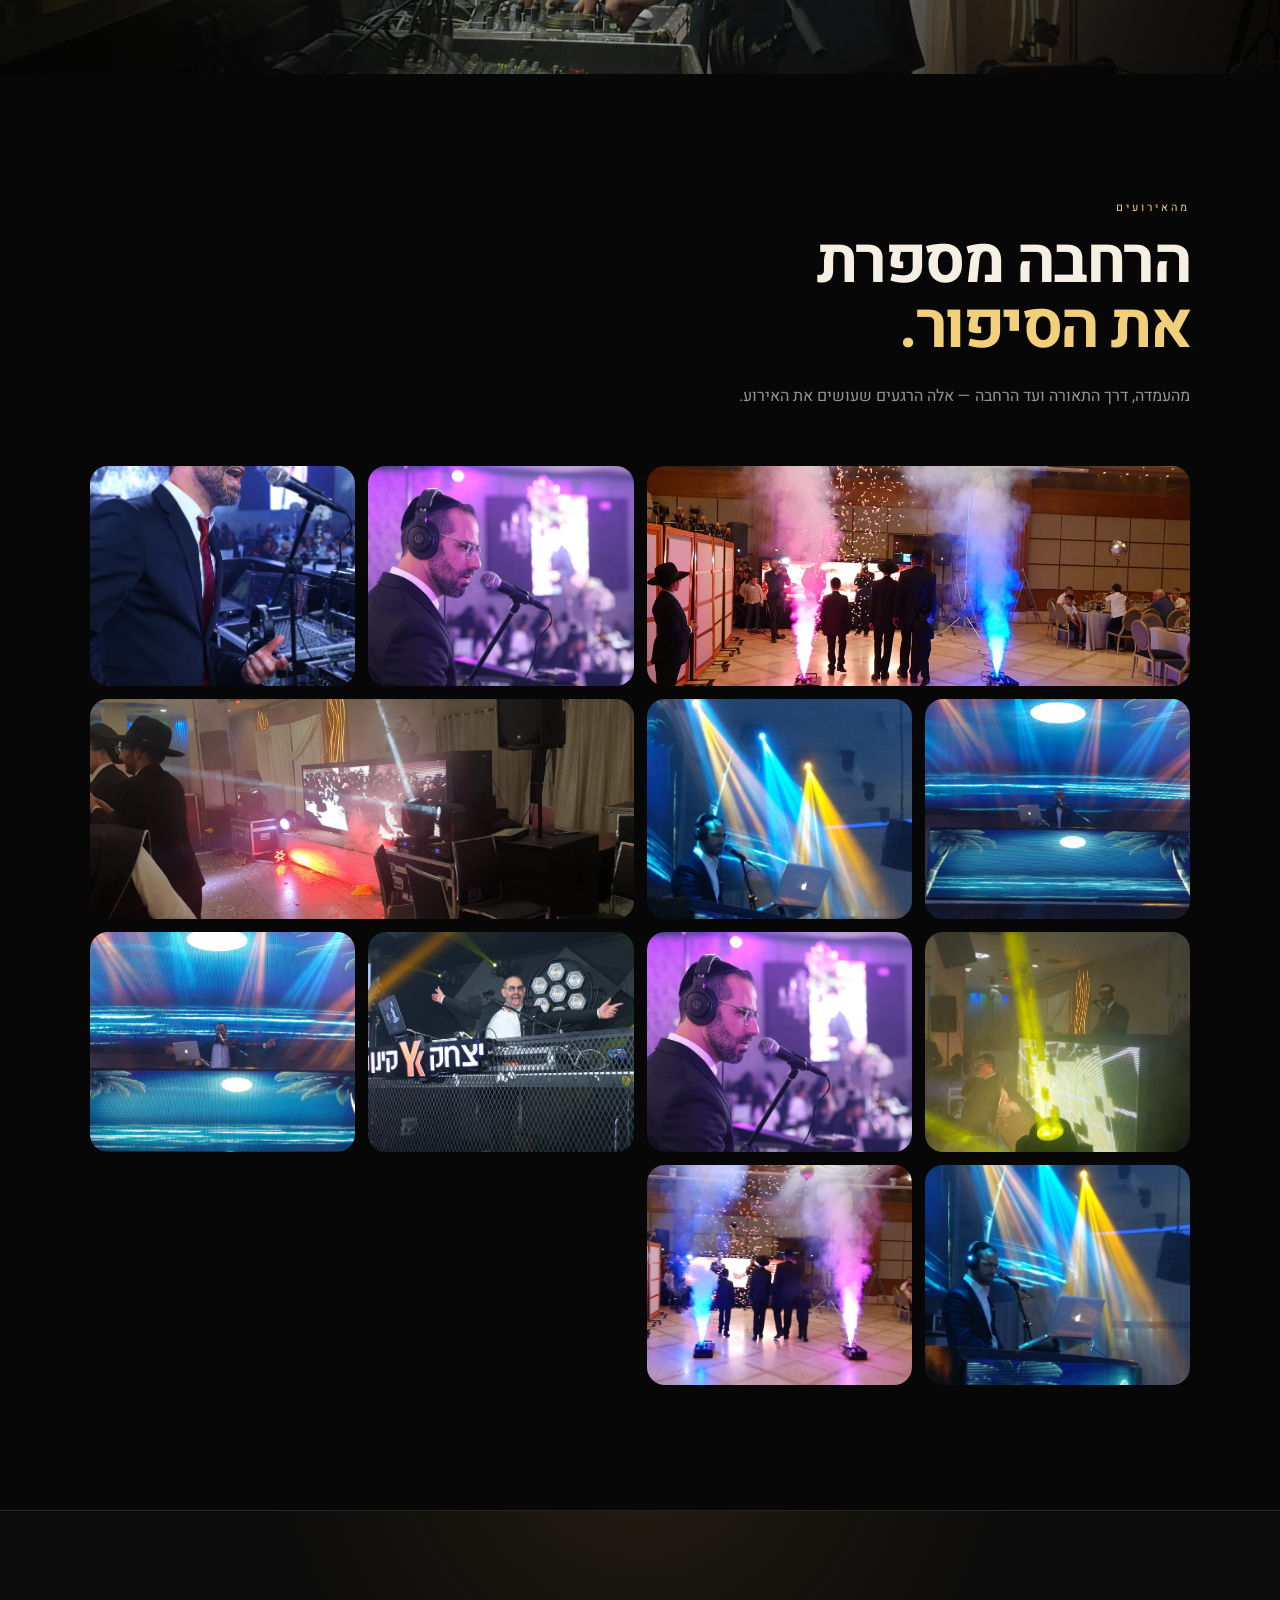
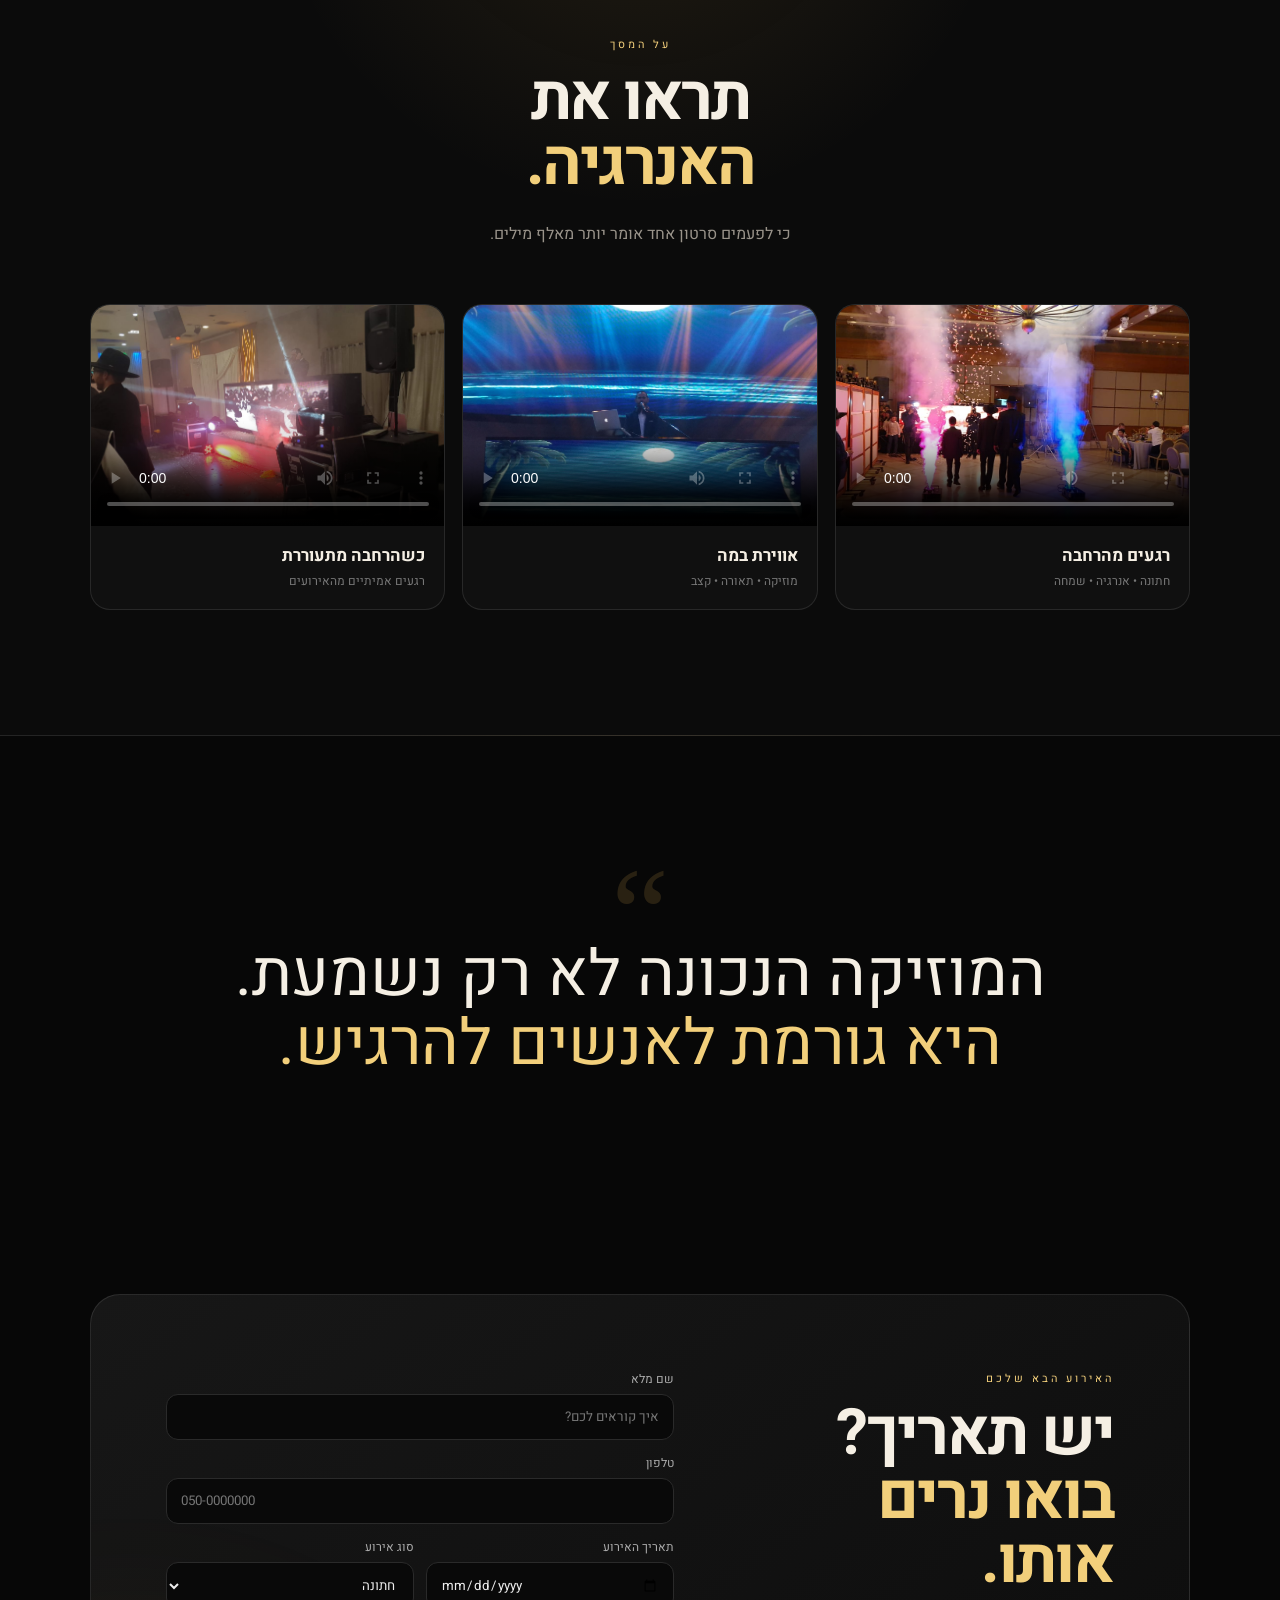
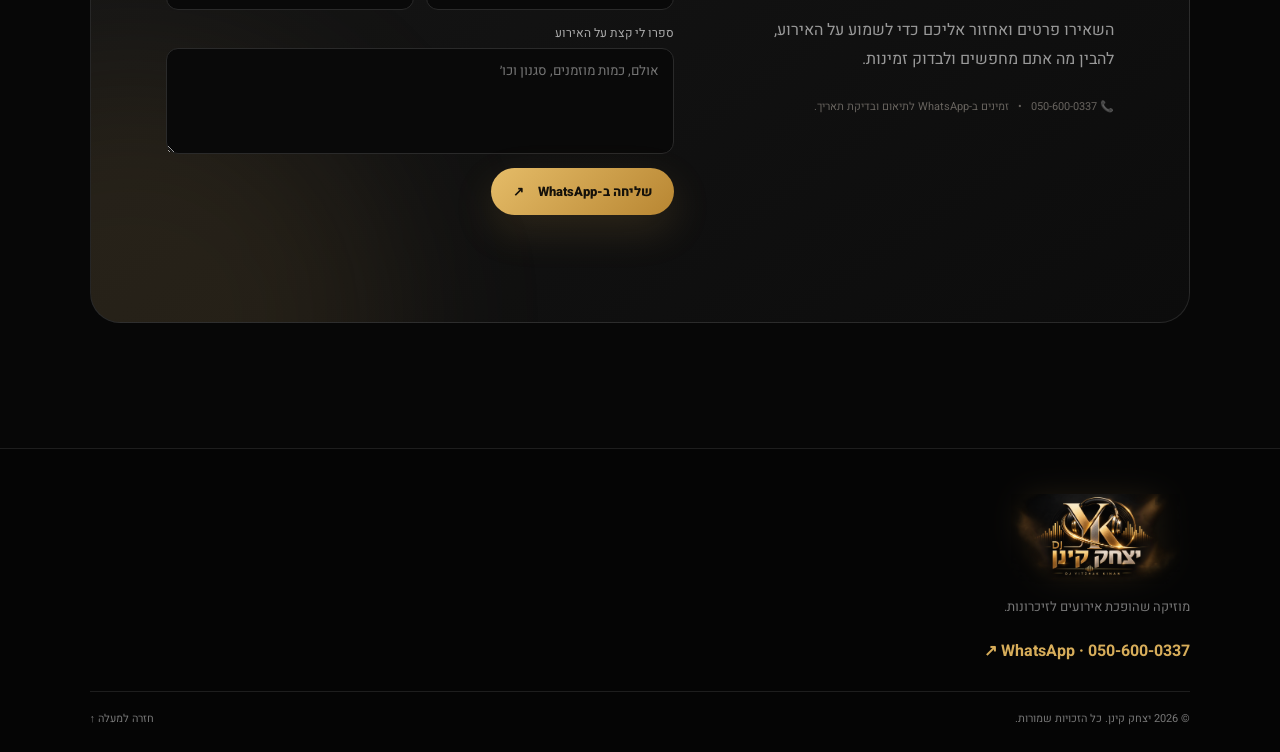
==== commit 3de1e2eb: "Add files via upload" ====
--- a/index.html
+++ b/index.html
@@ -30,11 +30,12 @@
 
   <main id="top">
     <section class="hero">
-      <div class="hero-media"></div><div class="hero-overlay"></div>
+      <div class="hero-media"></div><div class="hero-overlay"></div>
+      <img class="hero-logo" src="assets/images/logo.png" alt="DJ יצחק קינן">
       <div class="hero-glow glow-1"></div><div class="hero-glow glow-2"></div>
       <div class="hero-content reveal visible">
         <div class="eyebrow"><span></span> חתונות • אירועים • שמחות <span></span></div>
-        <img class="hero-logo" src="assets/images/logo.png" alt="DJ יצחק קינן">
+        <div class="hero-logo-spacer" aria-hidden="true"></div>
         <div class="hero-brandline"><span class="pulse-dot"></span> DJ לחתונות ואירועים</div>
         <h1>הרגע שלכם.<br><em>הבמה שלי.</em></h1>
         <p class="hero-copy">יצחק קינן — מוזיקה, אנרגיה והפקה שמרימים את הרחבה ונותנים לכל רגע את הפסקול שלו.</p>
@@ -124,3 +125,4 @@
   <script src="script.js"></script>
 </body>
 </html>
+
--- a/style.css
+++ b/style.css
@@ -6,3 +6,13 @@
 @media(max-width:560px){.brand-logo{width:100px;height:52px}.hero-logo{width:min(350px,92vw);max-height:145px;margin:0 auto 8px}.hero-content{padding-top:90px}.footer-logo{width:165px;height:78px}.header{height:70px}.nav{top:70px}.hero{min-height:800px}.hero-media{background-position:62% center}.hero-overlay{background:linear-gradient(0deg,rgba(0,0,0,.95) 4%,rgba(0,0,0,.5) 68%,rgba(0,0,0,.55))}.hero-content{margin:0 20px;padding-top:100px}.hero h1{font-size:66px;letter-spacing:-3px}.hero-copy{font-size:15px}.btn{width:100%}.hero-actions{max-width:360px}.section{padding-top:85px;padding-bottom:85px}.about-photo img{height:440px}.gallery-grid{gap:9px;grid-auto-rows:155px}.gallery-item{border-radius:12px}.visual-break{height:430px}.visual-break-text strong{letter-spacing:-2px}.contact-panel{padding:30px 20px;border-radius:22px}.form-row{grid-template-columns:1fr}.footer-bottom{flex-direction:column;gap:10px}}
 
 .footer-phone{display:inline-block;margin-top:10px;color:#d7ad5a;text-decoration:none;font-weight:700}.footer-phone:hover{text-decoration:underline}
+
+/* Large hero logo repositioned into the open dark space beside the DJ's raised hand. */
+.hero-logo{position:absolute;z-index:3;left:clamp(230px,20vw,330px);top:clamp(95px,12vh,120px);width:min(360px,26vw);height:auto;max-height:none;margin:0;object-fit:contain;mix-blend-mode:screen;filter:drop-shadow(0 12px 28px rgba(214,168,79,.16))}
+.hero-logo-spacer{display:none}
+@media(max-width:560px){
+  .hero-logo{left:50%;top:92px;transform:translateX(-50%);width:min(310px,80vw);max-height:145px}
+  .hero-logo-spacer{display:block;height:145px;margin-bottom:8px}
+}
+
+
